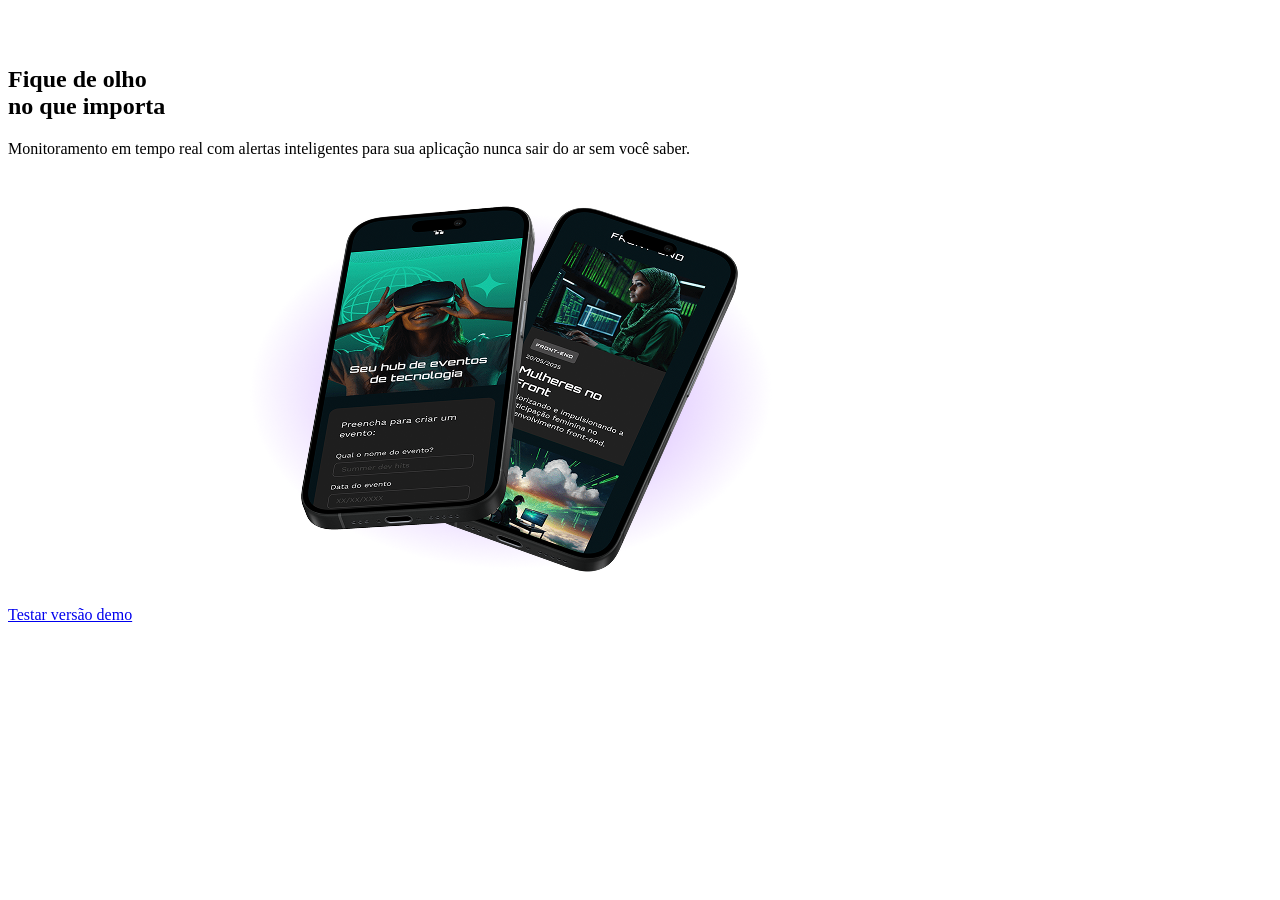
==== tecboard/index.html @ cdd09fac "Aula 2" ====
<!doctype html>
<html lang="pt-br">
  <head>
    <meta charset="UTF-8" />
    <meta name="viewport" content="width=device-width, initial-scale=1.0" />
    <title>Tecboard</title>

    <link rel="icon" href="favicon-tecboard-roxo.svg" type="image/svg+xml">

  </head>
  <body>
    <header>
      <img
        src="img/logo-tecboard-branco.png"
        alt="Logo Tecboard na cor branca"
      />
    </header>
    <main>
      <section>
        <h1>
          <span>Fique de olho</span>
          <br />no que importa
        </h1>
        <p>
          Monitoramento em tempo real com alertas inteligentes para sua
          aplicação nunca sair do ar sem você saber.
        </p>
        <a href="#">Testar versão demo</a>
        <img
          src="img/celulares-sobrespostos-desktop.png"
          alt="Dois celulares sobrepostos, com uma sombra roxa sob eles."
        />
      </section>
    </main>
  </body>
</html>
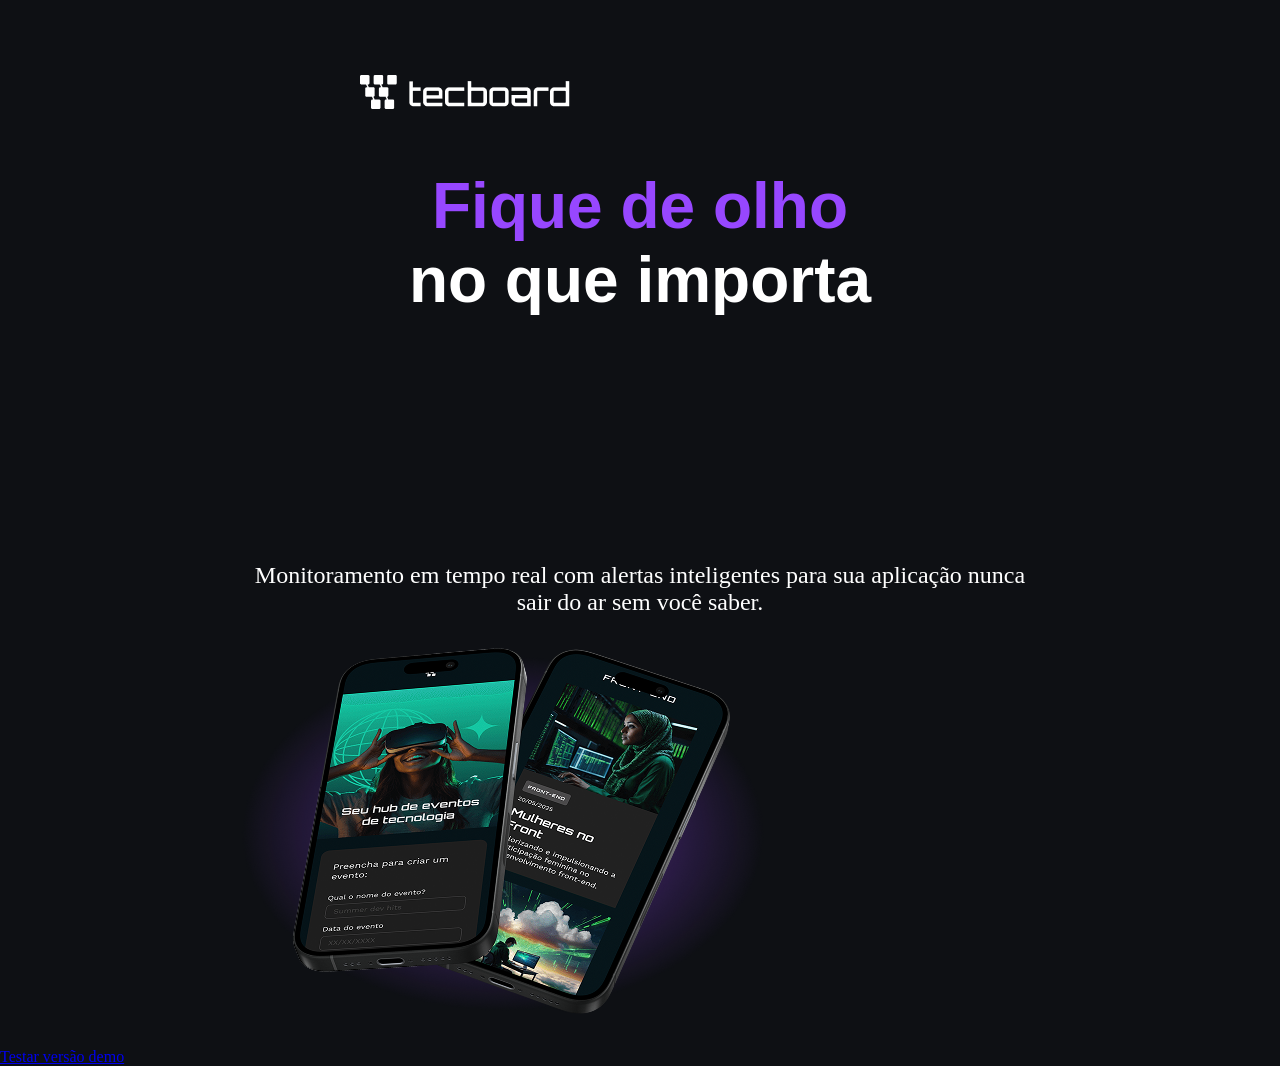
==== commit 03425eb5: "Estilização da página - 1" ====
--- a/tecboard/index.html
+++ b/tecboard/index.html
@@ -6,7 +6,7 @@
     <title>Tecboard</title>
 
     <link rel="icon" href="favicon-tecboard-roxo.svg" type="image/svg+xml">
-
+    <link rel="stylesheet" href="./css/style.css">
   </head>
   <body>
     <header>
--- a/tecboard/css/style.css
+++ b/tecboard/css/style.css
@@ -0,0 +1,36 @@
+/* Reset */
+
+* {
+    margin: 0;
+    padding: 0;
+}
+
+/* Estilos Desktop */
+
+body{
+    background-color: #0e1014;
+    color: #FFF
+}
+
+header img {
+    display: block;
+    margin: 75px 0 0 360px;
+}
+
+h1 {
+    font-size: 64px;
+    font-family: Impact, Haettenschweiler, 'Arial Narrow Bold', sans-serif;
+    text-align: center;
+    margin-top: 60px;
+}
+h1 span {
+    color: #9747ff;
+}
+
+p {
+    font-family: 'Times New Roman', Times, serif;
+    font-size: 24px;
+    text-align: center;
+    margin: 245px auto 0;
+    width: 792px;
+}
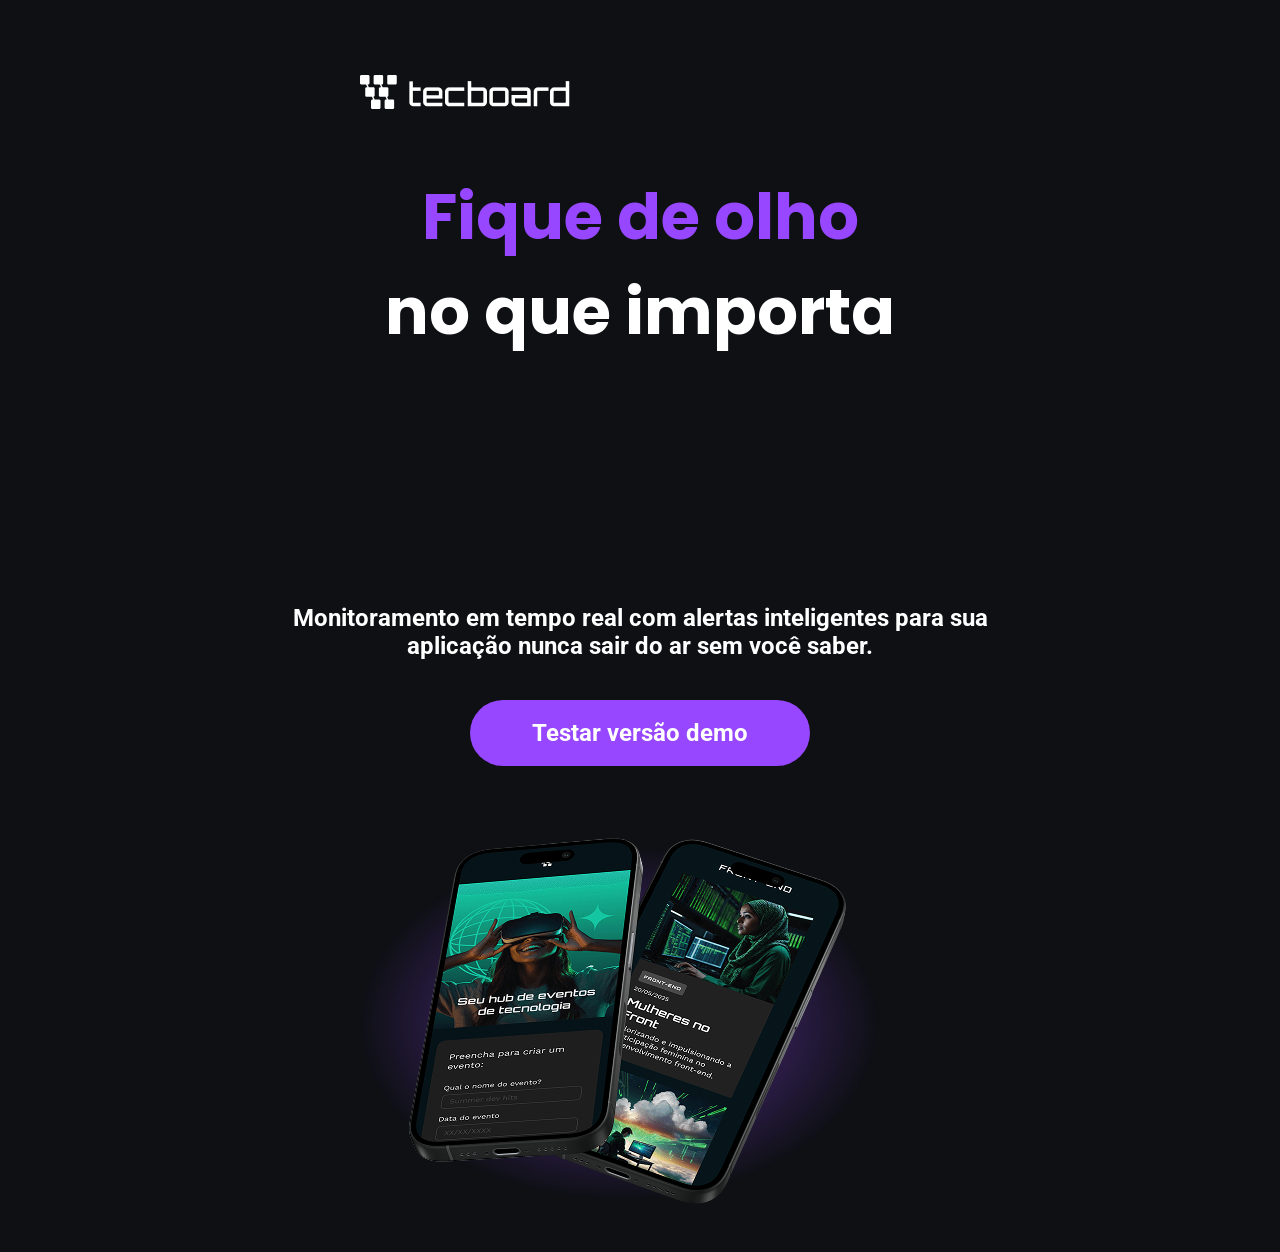
==== commit d1bb9eac: "Estilização para tablets e alteração das fontes" ====
--- a/tecboard/index.html
+++ b/tecboard/index.html
@@ -6,6 +6,7 @@
     <title>Tecboard</title>
 
     <link rel="icon" href="favicon-tecboard-roxo.svg" type="image/svg+xml">
+
     <link rel="stylesheet" href="./css/style.css">
   </head>
   <body>
--- a/tecboard/css/style.css
+++ b/tecboard/css/style.css
@@ -1,3 +1,20 @@
+@font-face {
+    font-family: 'Poppins';
+    src: url("../fonts/Poppins-Bold.ttf")format(truetype);
+    font-weight: 700;
+    font-style: normal;
+    font-display: swap;
+}
+
+@font-face {
+    font-family: 'Roboto';
+    src: url("../fonts/Roboto-Bold.ttf")format(truetype);
+    font-weight: 400;
+    font-style: normal;
+    font-display: swap;
+}
+
+
 /* Reset */
 
 * {
@@ -19,7 +36,7 @@
 
 h1 {
     font-size: 64px;
-    font-family: Impact, Haettenschweiler, 'Arial Narrow Bold', sans-serif;
+    font-family: "Poppins", sans-serif;
     text-align: center;
     margin-top: 60px;
 }
@@ -28,9 +45,49 @@
 }
 
 p {
-    font-family: 'Times New Roman', Times, serif;
+    font-family: "Roboto", sans-serif;
     font-size: 24px;
     text-align: center;
     margin: 245px auto 0;
     width: 792px;
+}
+
+a {
+    color: #FFF;
+    font-family: "Roboto", sans-serif;
+    font-size: 24px;
+    text-decoration: none;
+    background-color: #9747FF;
+    width: 340px;
+    height: 66px;
+    display: block;
+    text-align: center;
+    line-height: 66px;
+    border-radius: 36px;
+    margin: 40px auto;
+}
+
+a:hover{
+    background-color: #B233E8;
+    border: 2px solid #FFF;   
+}
+
+section img {
+    display: block;
+    margin: 0 auto;
+    width: 792px;
+    height: 446px;
+}
+
+@media(max-width: 768px){
+    p{
+        width: 640px;
+        font-size: 20px;
+    }
+
+    header img{
+        margin: 65px 0 0 60px;
+    }
+
+
 }
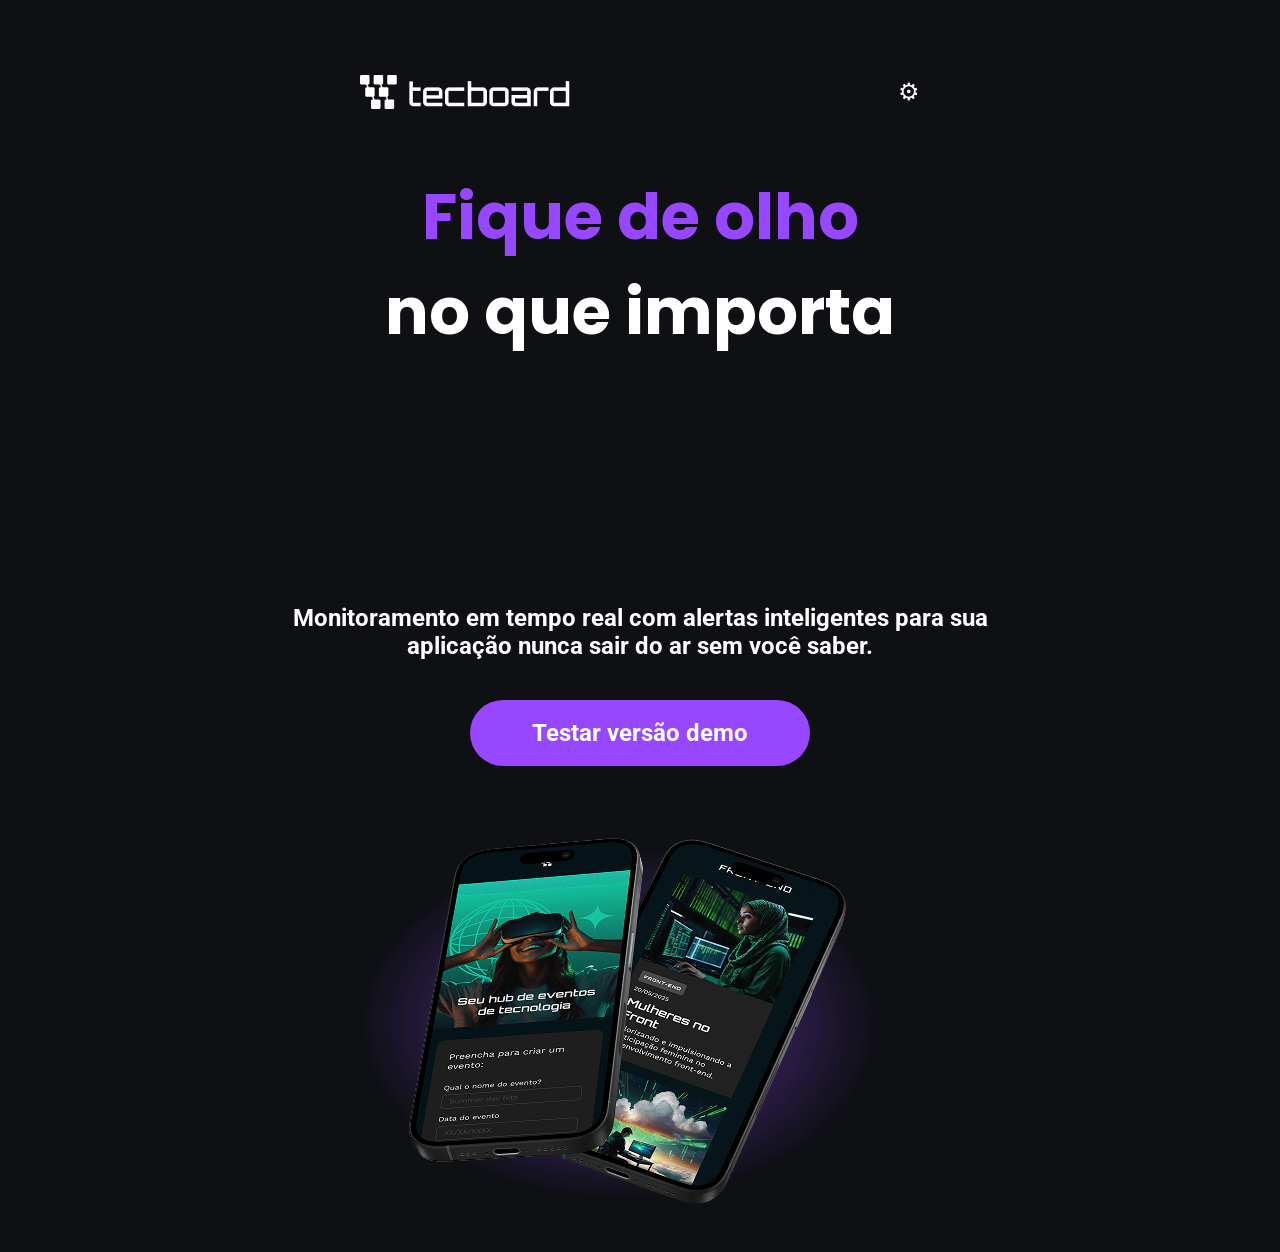
==== commit f601bac4: "Botão troca de tema" ====
--- a/tecboard/index.html
+++ b/tecboard/index.html
@@ -6,8 +6,8 @@
     <title>Tecboard</title>
 
     <link rel="icon" href="favicon-tecboard-roxo.svg" type="image/svg+xml">
-
     <link rel="stylesheet" href="./css/style.css">
+  
   </head>
   <body>
     <header>
@@ -15,6 +15,7 @@
         src="img/logo-tecboard-branco.png"
         alt="Logo Tecboard na cor branca"
       />
+      <span title="Trocar Tema">⚙</span>
     </header>
     <main>
       <section>
--- a/tecboard/css/style.css
+++ b/tecboard/css/style.css
@@ -28,10 +28,19 @@
     background-color: #0e1014;
     color: #FFF
 }
+header {
+    display: flex;
+    justify-content: space-between;
+    align-items: center;
+    margin: 75px 360px 0;
+}
 
 header img {
     display: block;
-    margin: 75px 0 0 360px;
+}
+header span {
+    font-size: 24px;
+    cursor: pointer;
 }
 
 h1 {
@@ -90,4 +99,27 @@
     }
 
 
+}
+
+@media(max-width: 375px){
+     
+    header img{
+        margin: 32px 0 0 16px;
+    }
+    h1{
+        font-size: 40px;
+    }
+    P{
+        font-size: 20px;
+        width: 340px;
+    }
+    a{
+        font-size: 20px;
+        width: 251px;
+    }
+    section img{
+        width: 340px;
+        height: 230px;
+    }
+    
 }
